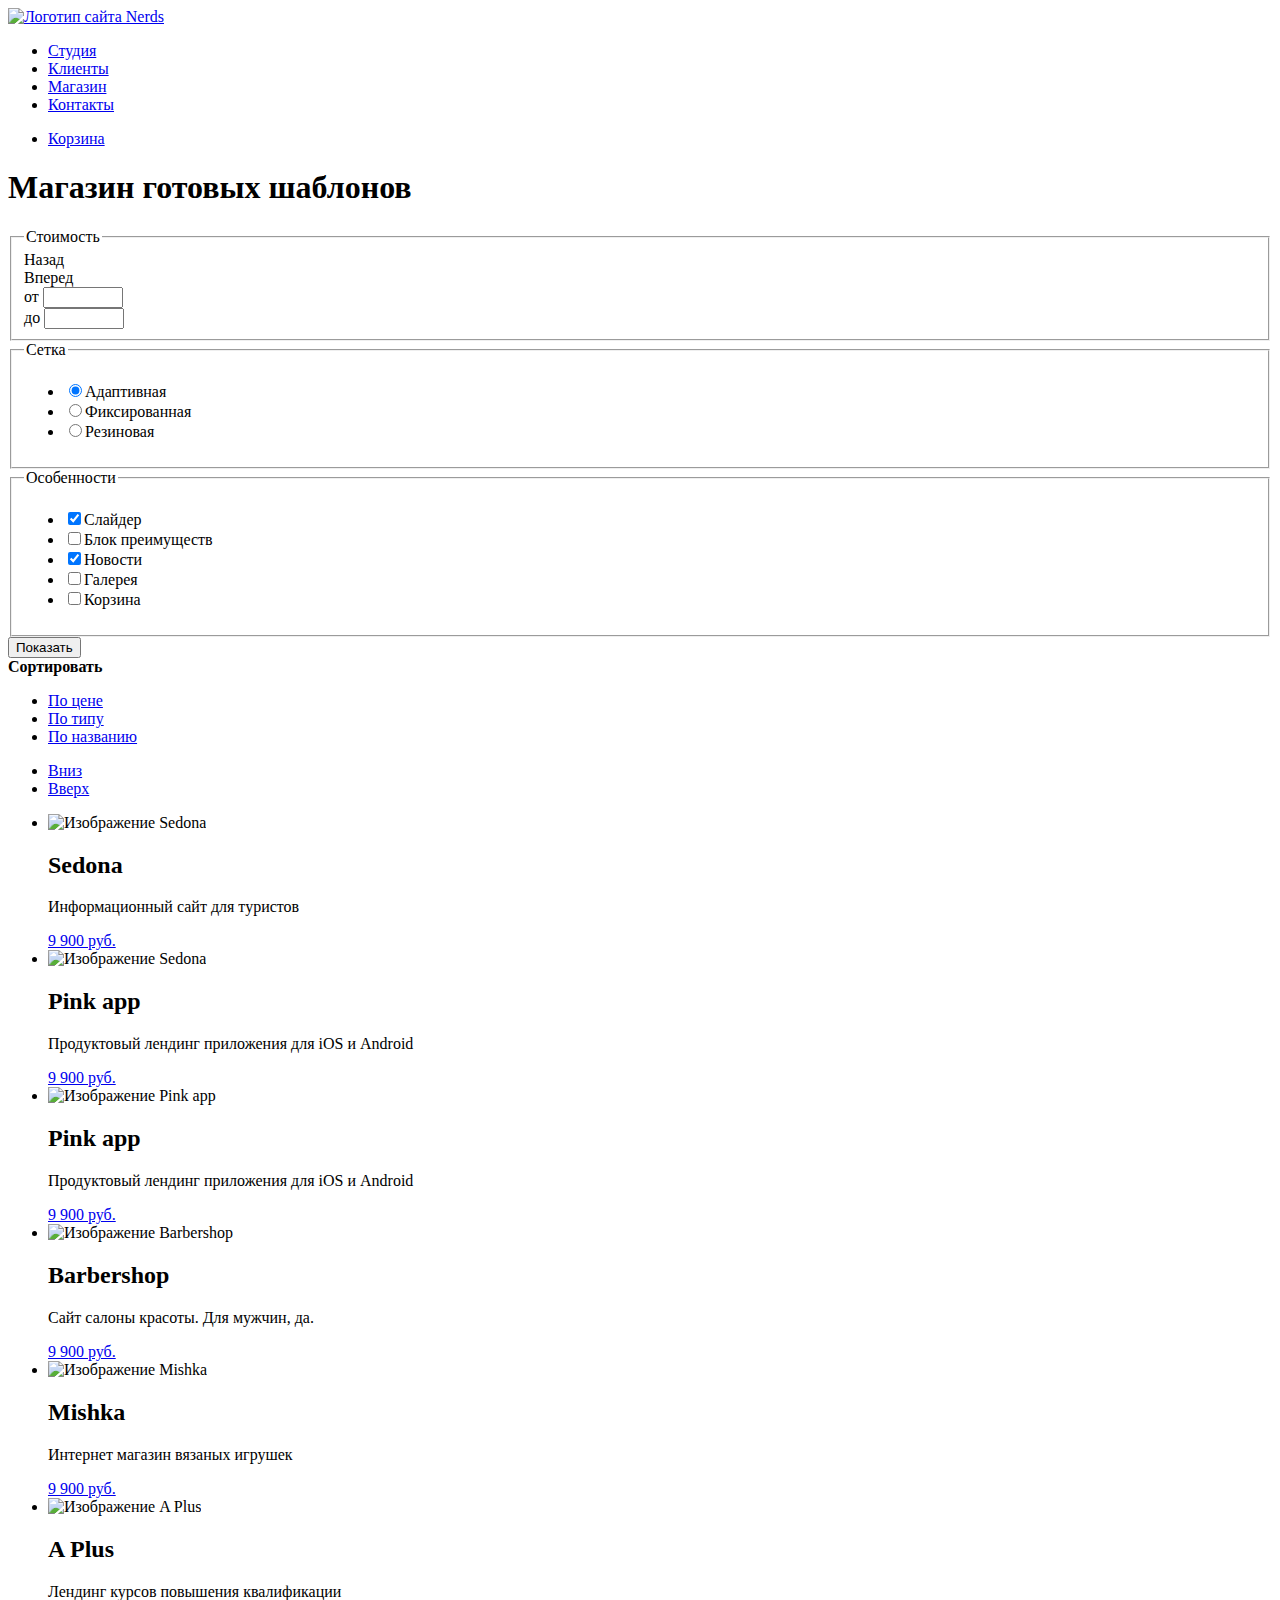
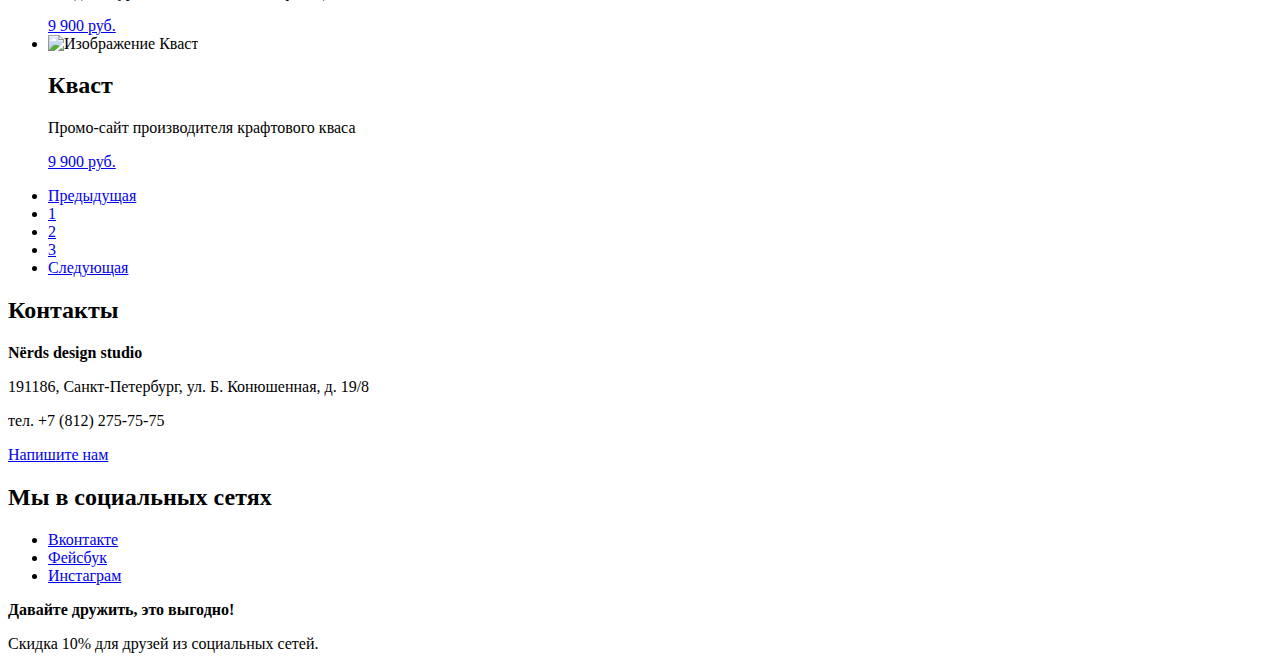
==== catalog.html @ 324e1f08 "Исправляет разметку" ====
<!DOCTYPE HTML>
<html lang="ru">
<head>
	<meta charset="UTF-8">
	<title>Каталог - Nerds</title>
</head>
<body>
	<header>
		<nav class="main-navigation">
			<a class="logo-link" href="#"><img src="img/main-logo.svg" width="160" height="65" alt="Логотип сайта Nerds"></a>
			<ul class="site-navigation-list">
				<li class="site-navigation-item"><a href="#">Студия</a></li>
				<li class="site-navigation-item"><a href="#">Клиенты</a></li>
				<li class="site-navigation-item current"><a href="#">Магазин</a></li>
				<li class="site-navigation-item"><a href="#">Контакты</a></li>
			</ul>
			<ul class="user-navigation-list">
				<li class="user-navigation-item"><a href="#">Корзина</a></li>
			</ul>
		</nav>
	</header>
	<main>
		<h1 class="visually-hidden">Магазин готовых шаблонов</h1>
		<aside class="filters">
			<form class="filters-form" action="https://echo.htmlacademy.ru" method="get">
				<fieldset class="filters-price">
					<legend>Стоимость</legend>
					<div class="filters-price-control">
						<div class="filters-price-button">
							<span class="visually-hidden">Назад</span>
						</div>
						<div class="filters-price-range"></div>
						<div class="filters-price-button">
							<span class="visually-hidden">Вперед</span>
						</div>
					</div>
					<div class="filters-price-container">
						<div class="filters-price-value">
							от <input type="number" name="filter-price-min" min="0" max="15000" step="500" id="filters-price-min">
						</div>
						<div class="filters-price-value">
							до <input type="number" name="filter-price-max" min="0" max="15000" step="500" id="filters-price-max">
						</div>
					</div>
				</fieldset>
				<fieldset class="filters-grid">
					<legend>Сетка</legend>
					<ul class="filter-grid-list">
						<li class="filters-grid-item">
							<label class="filters-grid-label"><input type="radio" name="filters-grid" value="grid-adaptive" checked>Адаптивная</label>
						</li>
						<li class="filters-grid-item">
							<label class="filters-grid-label"><input type="radio" name="filters-grid" value="grid-fixed">Фиксированная</label>
						</li>
						<li class="filters-grid-item">
							<label class="filters-grid-label"><input type="radio" name="filters-grid" value="grid-responsive">Резиновая</label>
						</li>
					</ul>
				</fieldset>
				<fieldset class="filters-features">
					<legend>Особенности</legend>
					<ul class="filters-features-list">
						<li class="filters-features-item">
							<label class="filters-features-label"><input type="checkbox" name="filters-features" value="features-slider" checked>Слайдер</label>
						</li>
						<li class="filters-features-item">
							<label class="filters-features-label"><input type="checkbox" name="filters-features" value="features-features">Блок преимуществ</label>
						</li>
						<li class="filters-features-item">
							<label class="filters-features-label"><input type="checkbox" name="filters-features" value="features-news" checked>Новости</label>
						</li>
						<li class="filters-features-item">
							<label class="filters-features-label"><input type="checkbox" name="filters-features" value="features-gallery">Галерея</label>
						</li>
						<li class="filters-features-item">
							<label class="filters-features-label"><input type="checkbox" name="filters-features" value="features-cart">Корзина</label>
						</li>
					</ul>
				</fieldset>
			</form>
			<button class="button filters-button" type="submit">Показать</button>
		</aside>
		<aside class="sort">
			<b class="sort-title">Сортировать</b>
			<ul class="sort-type-list">
				<li class="sort-type-item">
					<a href="#">По цене</a>
				</li>
				<li class="sort-type-item">
					<a href="#">По типу</a>
				</li>
				<li class="sort-type-item">
					<a href="#">По названию</a>
				</li>
			</ul>
			<ul class="sort-direction-list">
				<li class="sort-direction-item current">
					<a href="#"><span class="visually-hidden">Вниз</span></a>
				</li>
				<li class="sort-direction-item">
					<a href="#"><span class="visually-hidden">Вверх</span></a>
				</li>
			</ul>
		</aside>
		<ul class="catalog-list">
			<li class="catalog-item">
				<article class="catalog-item-inner">
					<img class="catalog-item-image" src="img/img-sedona.jpg" width="360" height="576" alt="Изображение Sedona">
					<h2 class="catalog-item-title">Sedona</h2>
					<p class="catalog-item-description">Информационный сайт для туристов</p>
					<a class="button" href="#">9 900 руб.</a>
				</article>
			</li>
			<li class="catalog-item">
				<article class="catalog-item-inner">
					<img class="catalog-item-image" src="img/img-pink.jpg" width="360" height="576" alt="Изображение Sedona">
					<h2 class="catalog-item-title">Pink app</h2>
					<p class="catalog-item-description">Продуктовый лендинг приложения для iOS и Android</p>
					<a class="button" href="#">9 900 руб.</a>
				</article>
			</li>
			<li class="catalog-item">
				<article class="catalog-item-inner">
					<img class="catalog-item-image" src="img/img-pink.jpg" width="360" height="576" alt="Изображение Pink app">
					<h2 class="catalog-item-title">Pink app</h2>
					<p class="catalog-item-description">Продуктовый лендинг приложения для iOS и Android</p>
					<a class="button" href="#">9 900 руб.</a>
				</article>
			</li>
			<li class="catalog-item">
				<article class="catalog-item-inner">
					<img class="catalog-item-image" src="img/img-barbershop.jpg" width="360" height="576" alt="Изображение Barbershop">
					<h2 class="catalog-item-title">Barbershop</h2>
					<p class="catalog-item-description">Сайт салоны красоты. Для мужчин, да.</p>
					<a class="button" href="#">9 900 руб.</a>
				</article>
			</li>
			<li class="catalog-item">
				<article class="catalog-item-inner">
					<img class="catalog-item-image" src="img/img-mishka.jpg" width="360" height="576" alt="Изображение Mishka">
					<h2 class="catalog-item-title">Mishka</h2>
					<p class="catalog-item-description">Интернет магазин вязаных игрушек</p>
					<a class="button" href="#">9 900 руб.</a>
				</article>
			</li>
			<li class="catalog-item">
				<article class="catalog-item-inner">
					<img class="catalog-item-image" src="img/img-aplus.jpg" width="360" height="576" alt="Изображение A Plus">
					<h2 class="catalog-item-title">A Plus</h2>
					<p class="catalog-item-description">Лендинг курсов повышения квалификации</p>
					<a class="button" href="#">9 900 руб.</a>
				</article>
			</li>
			<li class="catalog-item">
				<article class="catalog-item-inner">
					<img class="catalog-item-image" src="img/img-kvast.jpg" width="360" height="576" alt="Изображение Кваст">
					<h2 class="catalog-item-title">Кваст</h2>
					<p class="catalog-item-description">Промо-сайт производителя крафтового кваса</p>
					<a class="button" href="#">9 900 руб.</a>
				</article>
			</li>
		</ul>
		<nav class="pagination">
			<ul class="pagination-list">
				<li class="pagination-item back">
					<a href="#">Предыдущая</a>
				</li>
				<li class="pagination-item">
					<a href="#">1</a>
				</li>
				<li class="pagination-item">
					<a href="#">2</a>
				</li>
				<li class="pagination-item">
					<a href="#">3</a>
				</li>
				<li class="pagination-item ahead">
					<a href="#">Следующая</a>
				</li>
			</ul>
		</nav>
	</main>
	<footer>
		<section class="contacts">
			<h2 class="visually-hidden">Контакты</h2>
			<div class="contacts-inner">
				<b class="contacts-slogan">Nёrds design studio</b>
				<p class="contacts-description">191186, Санкт-Петербург, ул. Б. Конюшенная, д. 19/8</p>
				<p class="contacts-description">тел. +7 (812) 275-75-75</p>
				<a class="button contacts-button" href="#">Напишите нам</a>
			</div>
		</section>
		<section class="socials">
			<h2 class="visually-hidden">Мы в социальных сетях</h2>
			<ul class="socials-list">
				<li class="socials-item">
					<a class="socials-item-link" href="#"><span class="visually-hidden">Вконтакте</span></a>
				</li>
				<li class="socials-item">
					<a class="socials-item-link" href="#"><span class="visually-hidden">Фейсбук</span></a>
				</li>
				<li class="socials-item">
					<a class="socials-item-link" href="#"><span class="visually-hidden">Инстаграм</span></a>
				</li>
			</ul>
			<div class="socials-container">
				<b class="socials-slogan">Давайте дружить, это выгодно!</b>
				<p class="socials-description">Скидка 10% для друзей из социальных сетей.</p>
			</div>	
		</section>
	</footer>
</body>
</html>
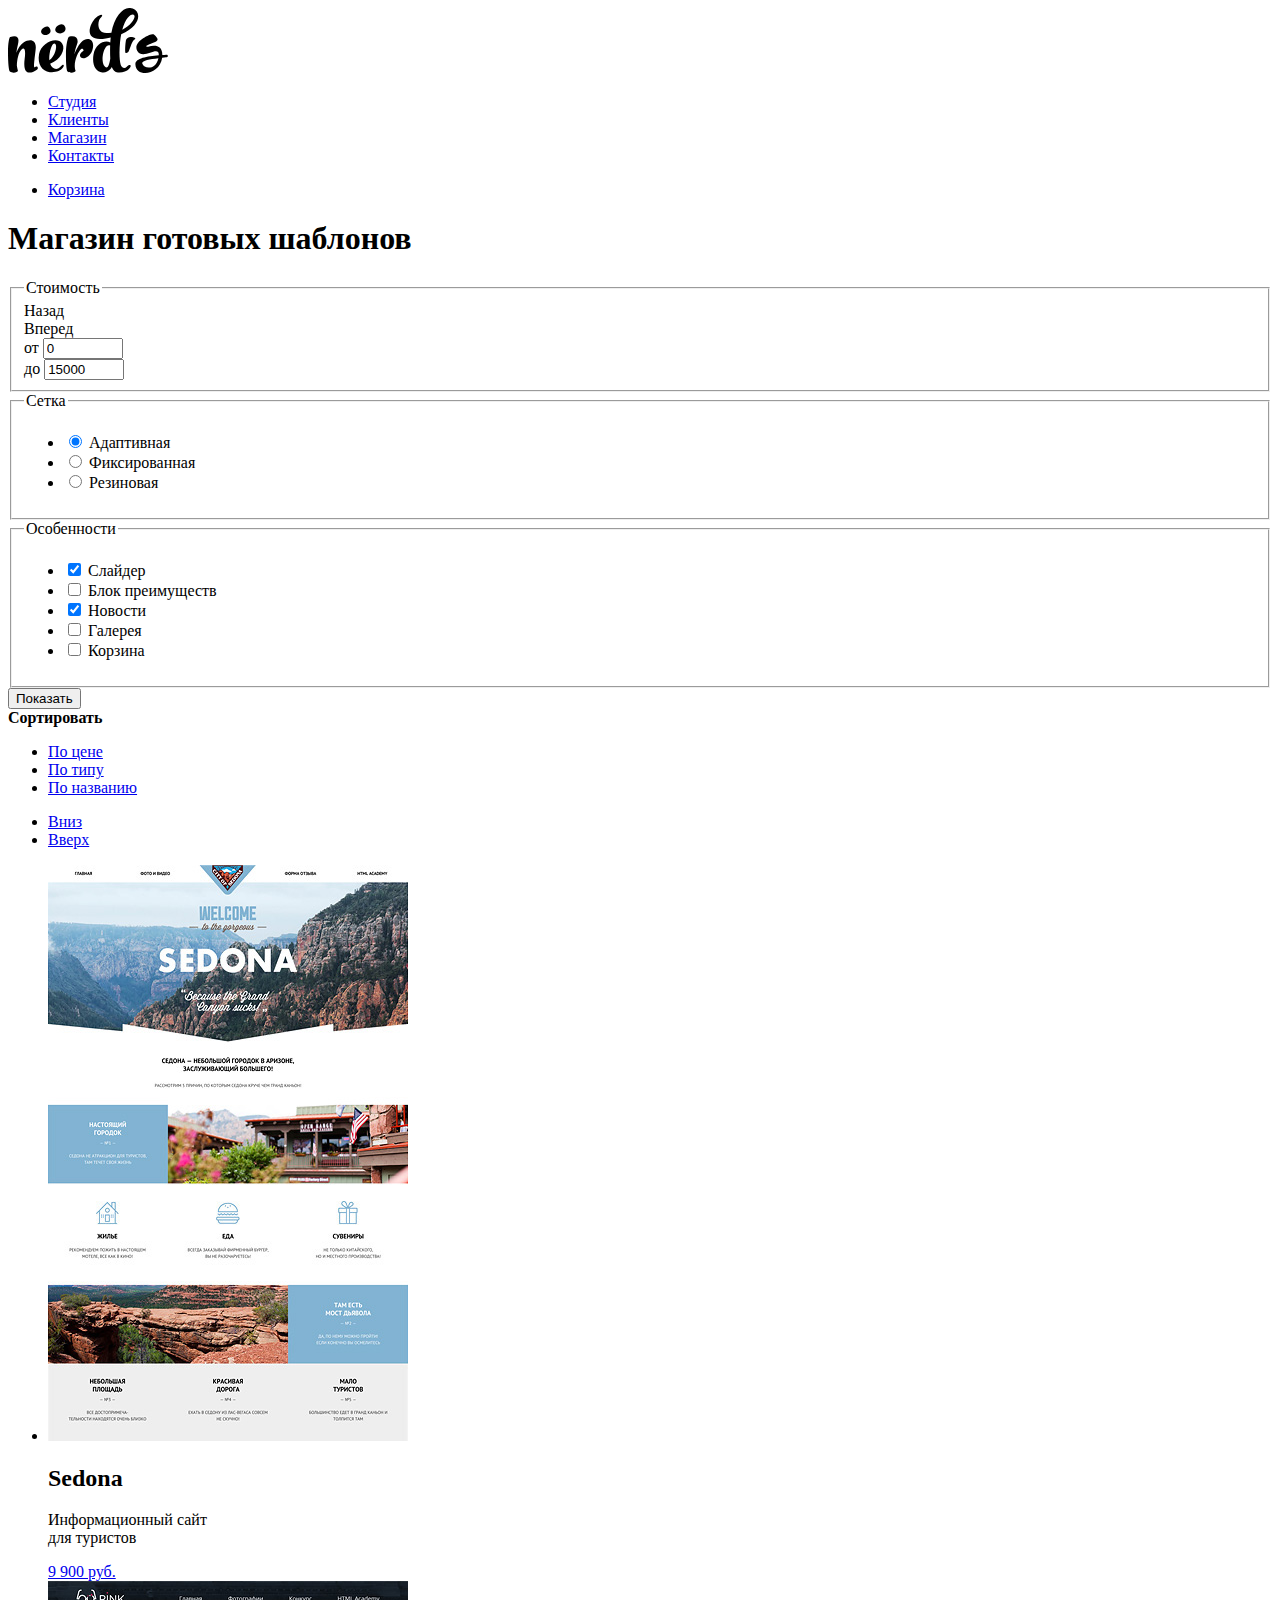
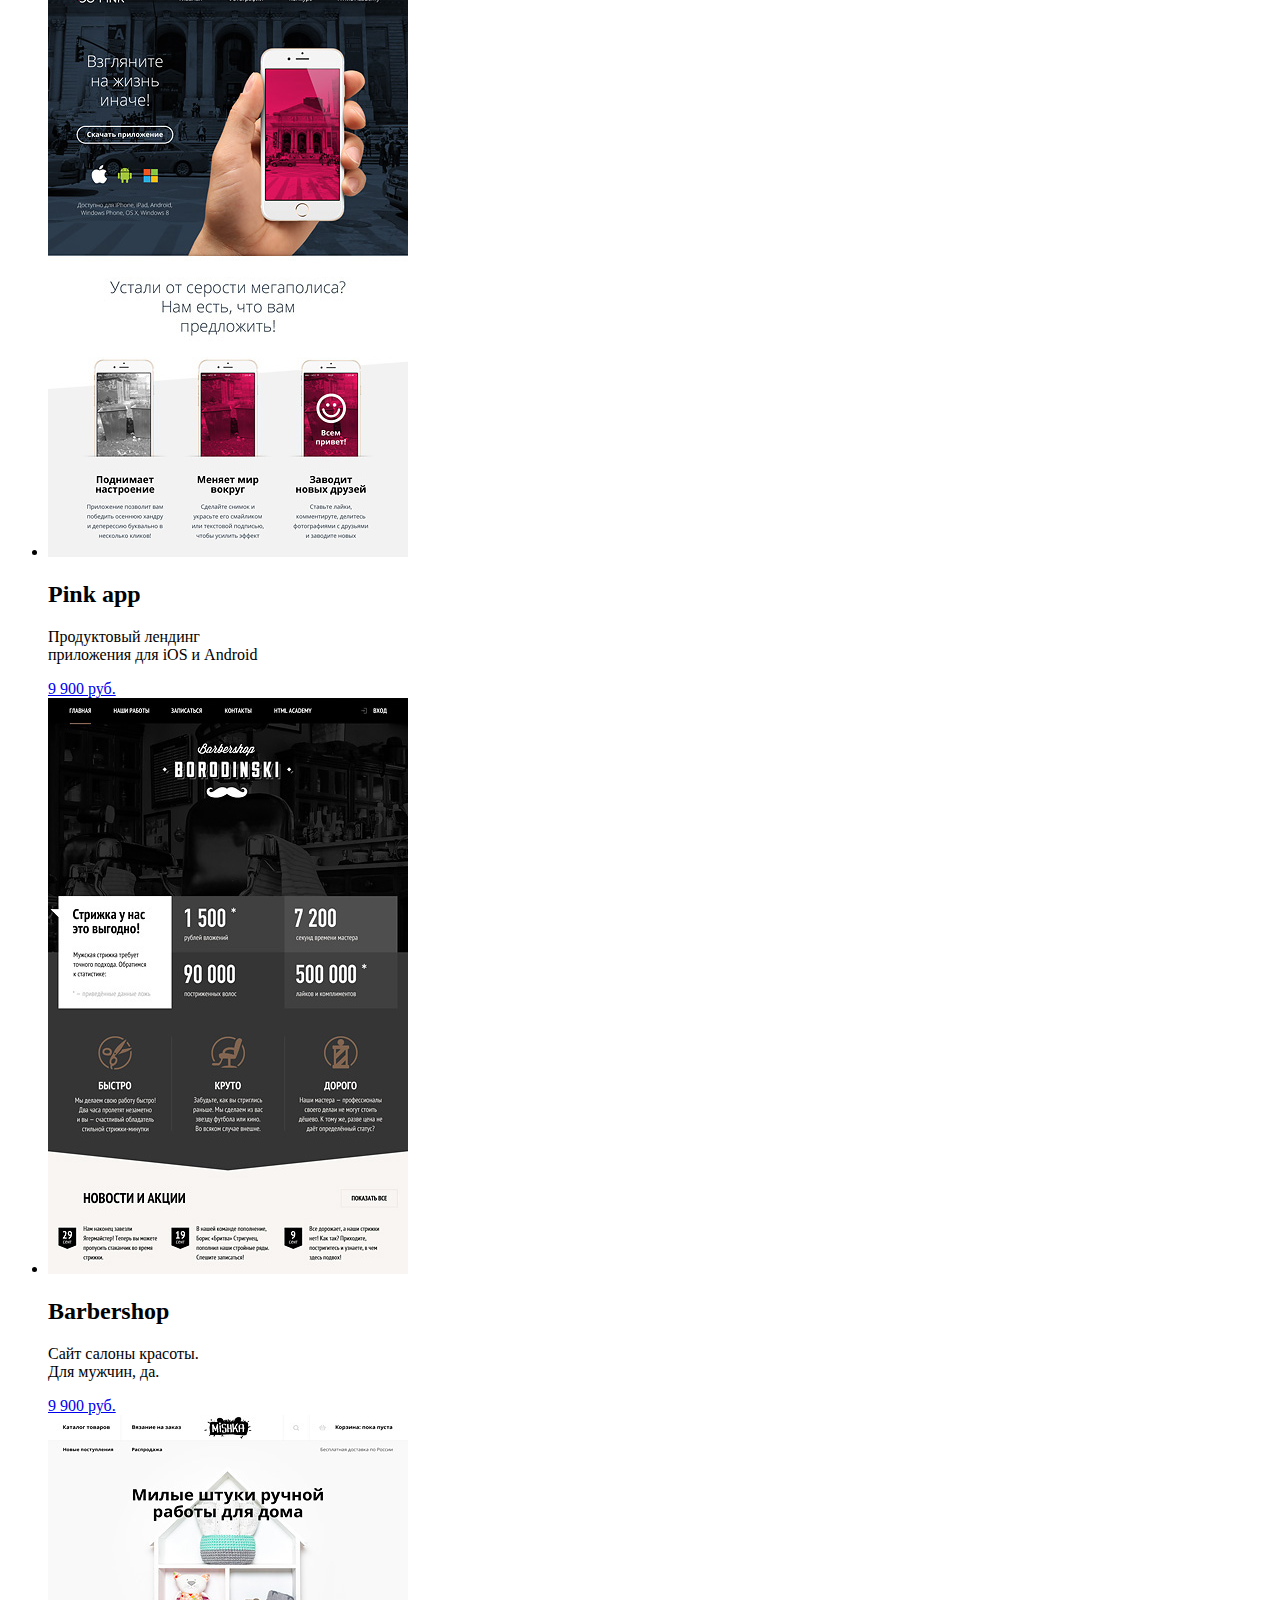
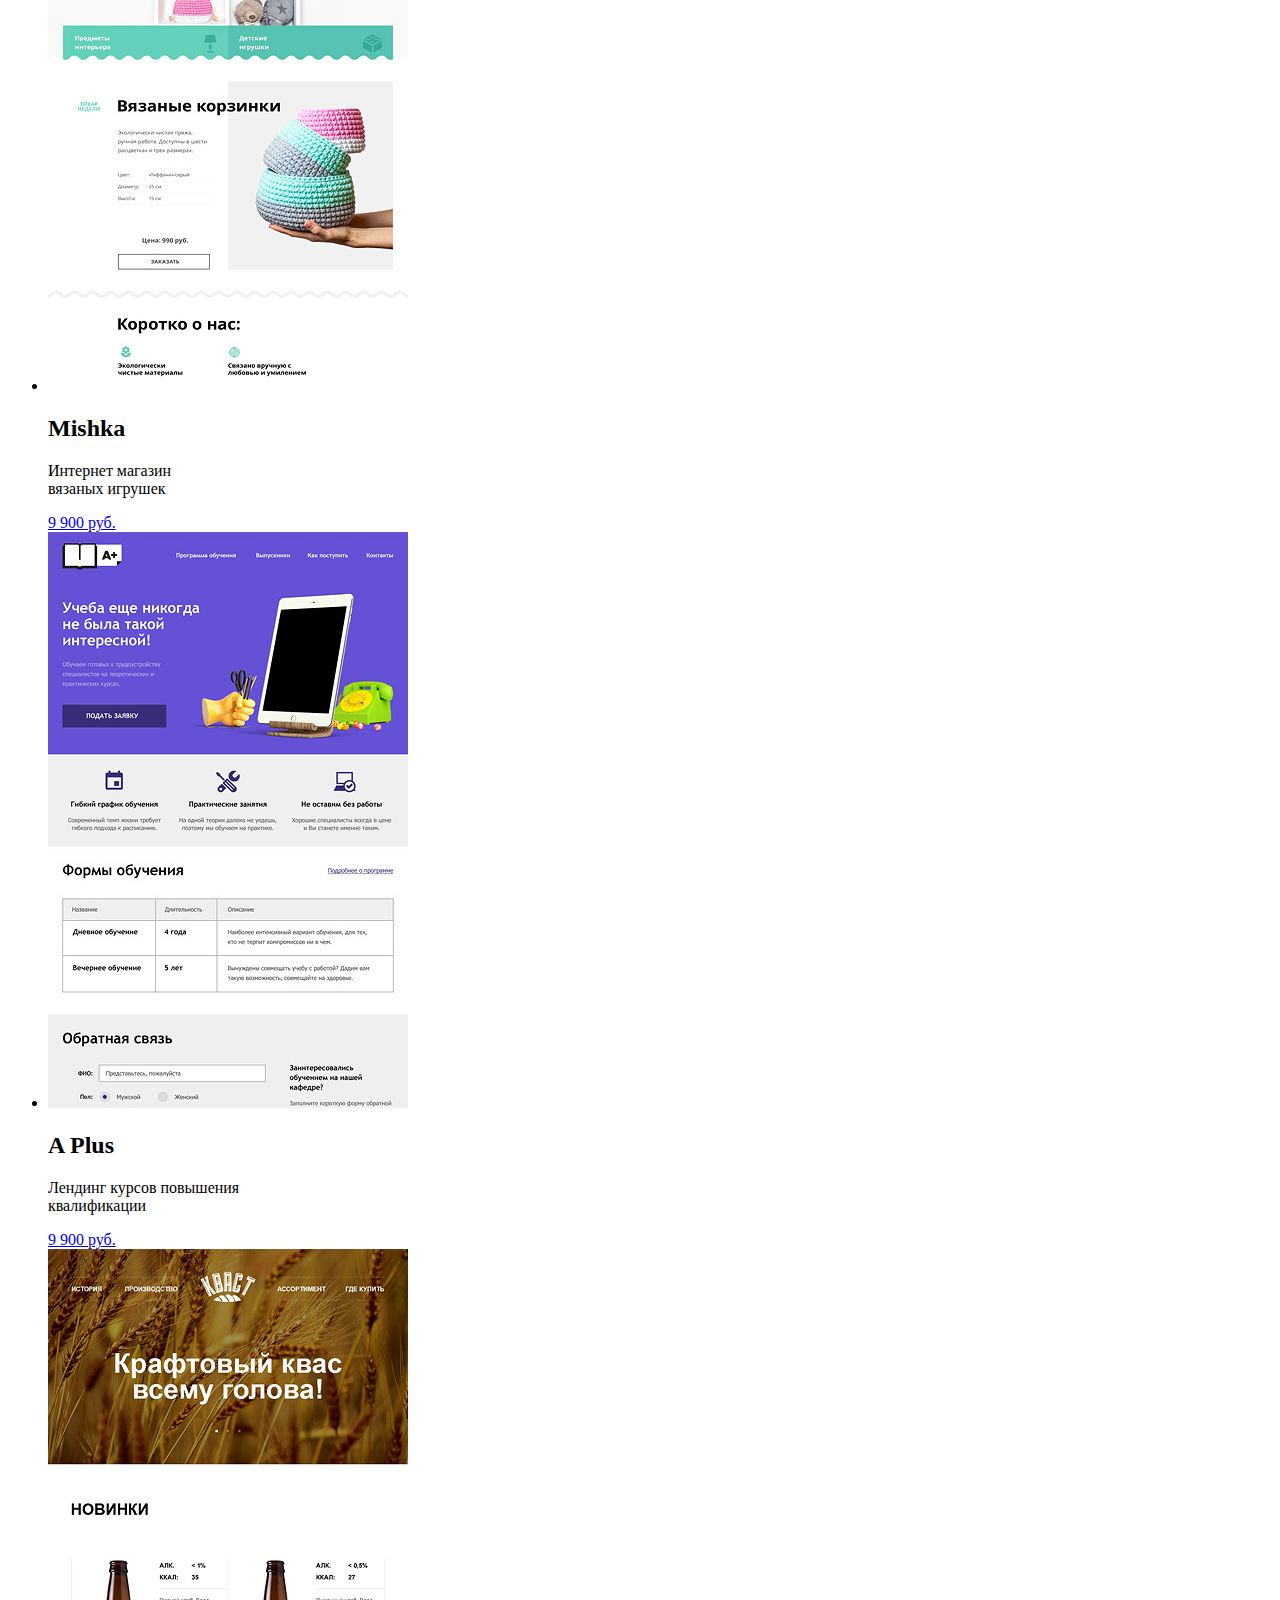
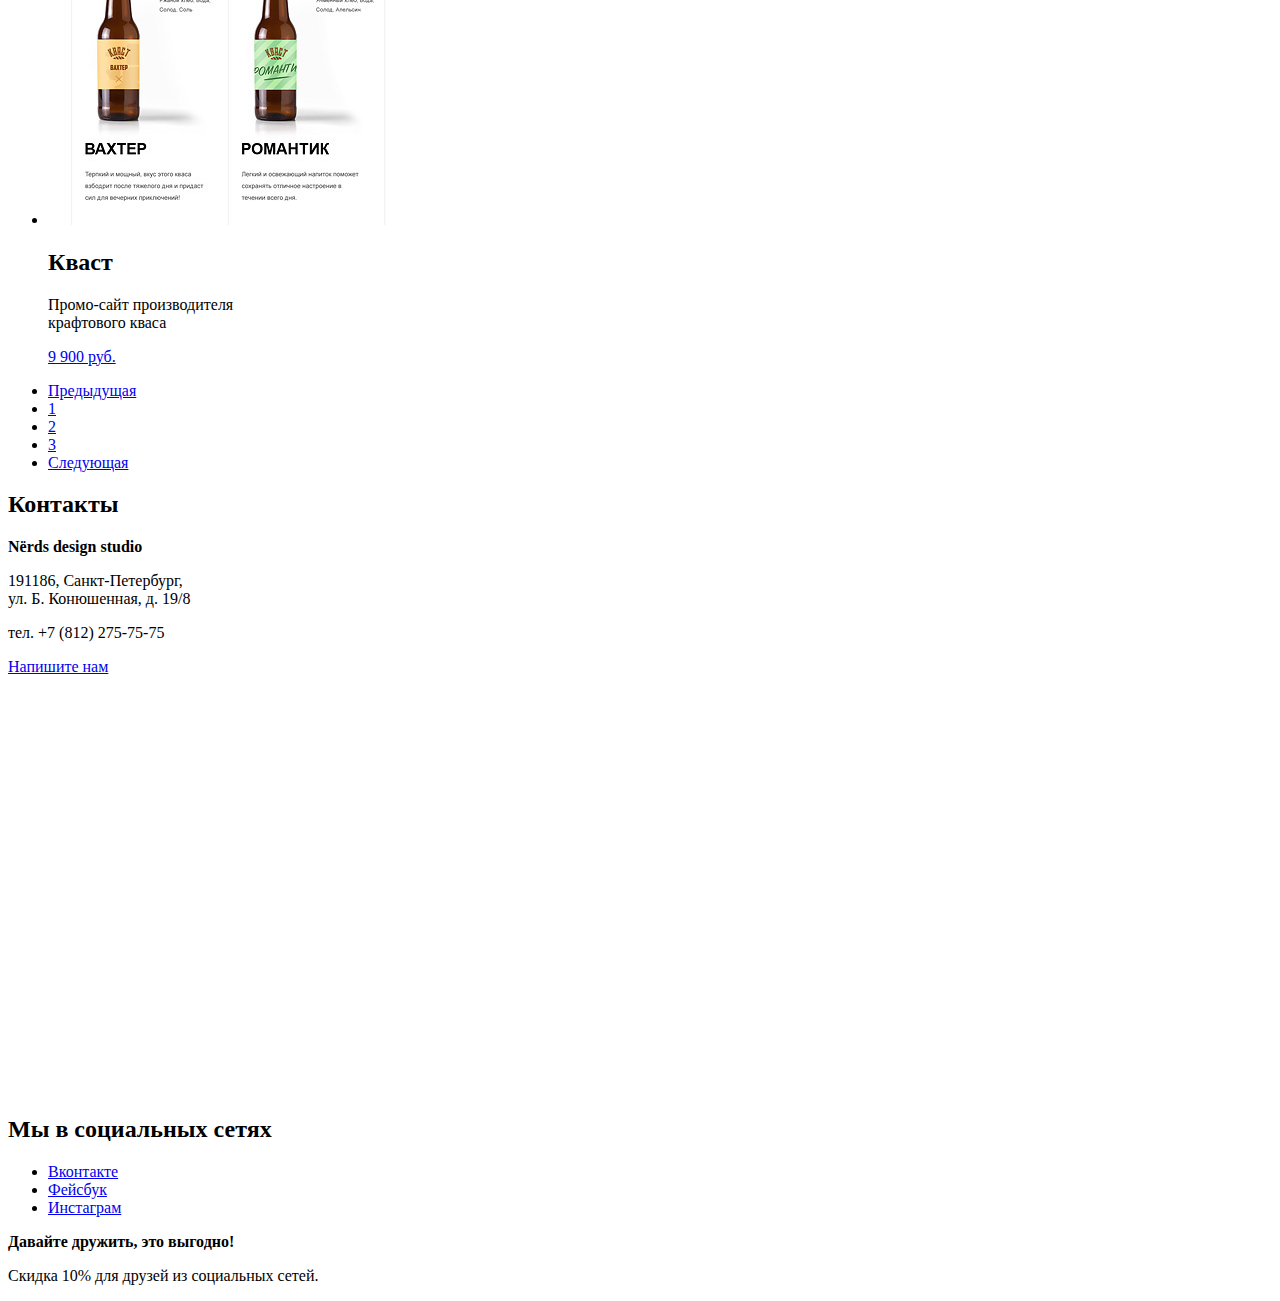
==== commit 6dd7969e: "Дорабатывает каталог" ====
--- a/catalog.html
+++ b/catalog.html
@@ -3,15 +3,16 @@
 <head>
 	<meta charset="UTF-8">
 	<title>Каталог - Nerds</title>
+	<link rel="stylesheet" href="css/style.css">
 </head>
 <body>
-	<header>
-		<nav class="main-navigation">
+	<header class="main-header">
+		<nav class="main-navigation central">
 			<a class="logo-link" href="#"><img src="img/main-logo.svg" width="160" height="65" alt="Логотип сайта Nerds"></a>
 			<ul class="site-navigation-list">
-				<li class="site-navigation-item"><a href="#">Студия</a></li>
+				<li class="site-navigation-item current"><a href="#">Студия</a></li>
 				<li class="site-navigation-item"><a href="#">Клиенты</a></li>
-				<li class="site-navigation-item current"><a href="#">Магазин</a></li>
+				<li class="site-navigation-item"><a href="#">Магазин</a></li>
 				<li class="site-navigation-item"><a href="#">Контакты</a></li>
 			</ul>
 			<ul class="user-navigation-list">
@@ -20,187 +21,210 @@
 		</nav>
 	</header>
 	<main>
-		<h1 class="visually-hidden">Магазин готовых шаблонов</h1>
-		<aside class="filters">
-			<form class="filters-form" action="https://echo.htmlacademy.ru" method="get">
-				<fieldset class="filters-price">
-					<legend>Стоимость</legend>
-					<div class="filters-price-control">
-						<div class="filters-price-button">
-							<span class="visually-hidden">Назад</span>
-						</div>
-						<div class="filters-price-range"></div>
-						<div class="filters-price-button">
-							<span class="visually-hidden">Вперед</span>
-						</div>
-					</div>
-					<div class="filters-price-container">
-						<div class="filters-price-value">
-							от <input type="number" name="filter-price-min" min="0" max="15000" step="500" id="filters-price-min">
-						</div>
-						<div class="filters-price-value">
-							до <input type="number" name="filter-price-max" min="0" max="15000" step="500" id="filters-price-max">
-						</div>
-					</div>
-				</fieldset>
-				<fieldset class="filters-grid">
-					<legend>Сетка</legend>
-					<ul class="filter-grid-list">
-						<li class="filters-grid-item">
-							<label class="filters-grid-label"><input type="radio" name="filters-grid" value="grid-adaptive" checked>Адаптивная</label>
-						</li>
-						<li class="filters-grid-item">
-							<label class="filters-grid-label"><input type="radio" name="filters-grid" value="grid-fixed">Фиксированная</label>
-						</li>
-						<li class="filters-grid-item">
-							<label class="filters-grid-label"><input type="radio" name="filters-grid" value="grid-responsive">Резиновая</label>
+		<div class="catalog-title-wrapper">
+			<h1 class="catalog-title">Магазин готовых шаблонов</h1>
+		</div>
+		<div class="catalog-container central">
+			<div class="catalog-container-left">
+				<aside class="filters">
+					<form class="filters-form" action="https://echo.htmlacademy.ru" method="get">
+						<fieldset class="filters-price">
+							<legend>Стоимость</legend>
+							<div class="filters-price-control">
+								<div class="filters-price-button min">
+									<span class="visually-hidden">Назад</span>
+								</div>
+								<div class="filters-price-range"></div>
+								<div class="filters-price-button max">
+									<span class="visually-hidden">Вперед</span>
+								</div>
+							</div>
+							<div class="filters-price-container">
+								<div class="filters-price-value">
+									от <input type="number" name="filter-price-min" value="0" min="0" max="15000" step="500" id="filters-price-min">
+								</div>
+								<div class="filters-price-value">
+									до <input type="number" name="filter-price-max" value="15000" min="0" max="15000" step="500" id="filters-price-max">
+								</div>
+							</div>
+						</fieldset>
+						<fieldset class="filters-grid">
+							<legend>Сетка</legend>
+							<ul class="filters-grid-list">
+								<li class="filters-grid-item">
+									<input type="radio" name="filters-grid" value="grid-adaptive" id="grid-adaptive" checked>
+									<label for="grid-adaptive">Адаптивная</label>
+								</li>
+								<li class="filters-grid-item">
+									<input type="radio" name="filters-grid" value="grid-fixed" id="grid-fixed">
+									<label for="grid-fixed">Фиксированная</label>
+								</li>
+								<li class="filters-grid-item">
+									<input type="radio" name="filters-grid" value="grid-responsive" id="grid-responsive">
+									<label for="grid-responsive">Резиновая</label>
+								</li>
+							</ul>
+						</fieldset>
+						<fieldset class="filters-features">
+							<legend>Особенности</legend>
+							<ul class="filters-features-list">
+								<li class="filters-features-item">
+									<input type="checkbox" name="filters-features" value="features-slider" id="features-slider" checked>
+									<label class="filters-features-label" for="features-slider">Слайдер</label>
+								</li>
+								<li class="filters-features-item">
+									<input type="checkbox" name="filters-features" value="features-features" id="features-features">
+									<label class="filters-features-label" for="features-features">Блок преимуществ</label>
+								</li>
+								<li class="filters-features-item">
+									<input type="checkbox" name="filters-features" value="features-news" value="features-news" checked>
+									<label class="filters-features-label" for="features-news">Новости</label>
+								</li>
+								<li class="filters-features-item">
+									<input type="checkbox" name="filters-features" value="features-gallery" id="features-gallery">
+									<label class="filters-features-label" for="features-gallery">Галерея</label>
+								</li>
+								<li class="filters-features-item">
+									<input type="checkbox" name="filters-features" value="features-cart" id="features-cart">
+									<label class="filters-features-label" for="features-cart">Корзина</label>
+								</li>
+							</ul>
+						</fieldset>
+					</form>
+					<button class="button filters-button" type="submit">Показать</button>
+				</aside>
+			</div>
+			<div class="catalog-container-right">
+				<aside class="sort">
+					<b class="sort-title">Сортировать</b>
+					<ul class="sort-type-list">
+						<li class="sort-type-item current">
+							<a href="#">По цене</a>
+						</li>
+						<li class="sort-type-item">
+							<a href="#">По типу</a>
+						</li>
+						<li class="sort-type-item">
+							<a href="#">По названию</a>
 						</li>
 					</ul>
-				</fieldset>
-				<fieldset class="filters-features">
-					<legend>Особенности</legend>
-					<ul class="filters-features-list">
-						<li class="filters-features-item">
-							<label class="filters-features-label"><input type="checkbox" name="filters-features" value="features-slider" checked>Слайдер</label>
-						</li>
-						<li class="filters-features-item">
-							<label class="filters-features-label"><input type="checkbox" name="filters-features" value="features-features">Блок преимуществ</label>
-						</li>
-						<li class="filters-features-item">
-							<label class="filters-features-label"><input type="checkbox" name="filters-features" value="features-news" checked>Новости</label>
-						</li>
-						<li class="filters-features-item">
-							<label class="filters-features-label"><input type="checkbox" name="filters-features" value="features-gallery">Галерея</label>
-						</li>
-						<li class="filters-features-item">
-							<label class="filters-features-label"><input type="checkbox" name="filters-features" value="features-cart">Корзина</label>
+					<ul class="sort-direction-list">
+						<li class="sort-direction-item down current">
+							<a href="#"><span class="visually-hidden">Вниз</span></a>
+						</li>
+						<li class="sort-direction-item up">
+							<a href="#"><span class="visually-hidden">Вверх</span></a>
 						</li>
 					</ul>
-				</fieldset>
-			</form>
-			<button class="button filters-button" type="submit">Показать</button>
-		</aside>
-		<aside class="sort">
-			<b class="sort-title">Сортировать</b>
-			<ul class="sort-type-list">
-				<li class="sort-type-item">
-					<a href="#">По цене</a>
-				</li>
-				<li class="sort-type-item">
-					<a href="#">По типу</a>
-				</li>
-				<li class="sort-type-item">
-					<a href="#">По названию</a>
-				</li>
-			</ul>
-			<ul class="sort-direction-list">
-				<li class="sort-direction-item current">
-					<a href="#"><span class="visually-hidden">Вниз</span></a>
-				</li>
-				<li class="sort-direction-item">
-					<a href="#"><span class="visually-hidden">Вверх</span></a>
-				</li>
-			</ul>
-		</aside>
-		<ul class="catalog-list">
-			<li class="catalog-item">
-				<article class="catalog-item-inner">
-					<img class="catalog-item-image" src="img/img-sedona.jpg" width="360" height="576" alt="Изображение Sedona">
-					<h2 class="catalog-item-title">Sedona</h2>
-					<p class="catalog-item-description">Информационный сайт для туристов</p>
-					<a class="button" href="#">9 900 руб.</a>
-				</article>
-			</li>
-			<li class="catalog-item">
-				<article class="catalog-item-inner">
-					<img class="catalog-item-image" src="img/img-pink.jpg" width="360" height="576" alt="Изображение Sedona">
-					<h2 class="catalog-item-title">Pink app</h2>
-					<p class="catalog-item-description">Продуктовый лендинг приложения для iOS и Android</p>
-					<a class="button" href="#">9 900 руб.</a>
-				</article>
-			</li>
-			<li class="catalog-item">
-				<article class="catalog-item-inner">
-					<img class="catalog-item-image" src="img/img-pink.jpg" width="360" height="576" alt="Изображение Pink app">
-					<h2 class="catalog-item-title">Pink app</h2>
-					<p class="catalog-item-description">Продуктовый лендинг приложения для iOS и Android</p>
-					<a class="button" href="#">9 900 руб.</a>
-				</article>
-			</li>
-			<li class="catalog-item">
-				<article class="catalog-item-inner">
-					<img class="catalog-item-image" src="img/img-barbershop.jpg" width="360" height="576" alt="Изображение Barbershop">
-					<h2 class="catalog-item-title">Barbershop</h2>
-					<p class="catalog-item-description">Сайт салоны красоты. Для мужчин, да.</p>
-					<a class="button" href="#">9 900 руб.</a>
-				</article>
-			</li>
-			<li class="catalog-item">
-				<article class="catalog-item-inner">
-					<img class="catalog-item-image" src="img/img-mishka.jpg" width="360" height="576" alt="Изображение Mishka">
-					<h2 class="catalog-item-title">Mishka</h2>
-					<p class="catalog-item-description">Интернет магазин вязаных игрушек</p>
-					<a class="button" href="#">9 900 руб.</a>
-				</article>
-			</li>
-			<li class="catalog-item">
-				<article class="catalog-item-inner">
-					<img class="catalog-item-image" src="img/img-aplus.jpg" width="360" height="576" alt="Изображение A Plus">
-					<h2 class="catalog-item-title">A Plus</h2>
-					<p class="catalog-item-description">Лендинг курсов повышения квалификации</p>
-					<a class="button" href="#">9 900 руб.</a>
-				</article>
-			</li>
-			<li class="catalog-item">
-				<article class="catalog-item-inner">
-					<img class="catalog-item-image" src="img/img-kvast.jpg" width="360" height="576" alt="Изображение Кваст">
-					<h2 class="catalog-item-title">Кваст</h2>
-					<p class="catalog-item-description">Промо-сайт производителя крафтового кваса</p>
-					<a class="button" href="#">9 900 руб.</a>
-				</article>
-			</li>
-		</ul>
-		<nav class="pagination">
-			<ul class="pagination-list">
-				<li class="pagination-item back">
-					<a href="#">Предыдущая</a>
-				</li>
-				<li class="pagination-item">
-					<a href="#">1</a>
-				</li>
-				<li class="pagination-item">
-					<a href="#">2</a>
-				</li>
-				<li class="pagination-item">
-					<a href="#">3</a>
-				</li>
-				<li class="pagination-item ahead">
-					<a href="#">Следующая</a>
-				</li>
-			</ul>
-		</nav>
+				</aside>
+				<ul class="catalog-list">
+					<li class="catalog-item">
+						<article class="catalog-item-inner">
+							<img class="catalog-item-image" src="img/img-sedona.jpg" width="360" height="576" alt="Изображение Sedona">
+							<div class="catalog-item-info">
+								<h2 class="catalog-item-title">Sedona</h2>
+								<p class="catalog-item-description">Информационный сайт<br> для туристов</p>
+								<a class="button catalog-item-button" href="#">9 900 руб.</a>
+							</div>
+						</article>
+					</li>
+					<li class="catalog-item">
+						<article class="catalog-item-inner">
+							<img class="catalog-item-image" src="img/img-pink.jpg" width="360" height="576" alt="Изображение Sedona">
+							<div class="catalog-item-info">
+								<h2 class="catalog-item-title">Pink app</h2>
+								<p class="catalog-item-description">Продуктовый лендинг<br> приложения для iOS и Android</p>
+								<a class="button catalog-item-button" href="#">9 900 руб.</a>
+							</div>
+						</article>
+					</li>
+					<li class="catalog-item">
+						<article class="catalog-item-inner">
+							<img class="catalog-item-image" src="img/img-barbershop.jpg" width="360" height="576" alt="Изображение Barbershop">
+							<div class="catalog-item-info">
+								<h2 class="catalog-item-title">Barbershop</h2>
+								<p class="catalog-item-description">Сайт салоны красоты.<br> Для мужчин, да.</p>
+								<a class="button catalog-item-button" href="#">9 900 руб.</a>
+							</div>
+						</article>
+					</li>
+					<li class="catalog-item">
+						<article class="catalog-item-inner">
+							<img class="catalog-item-image" src="img/img-mishka.jpg" width="360" height="576" alt="Изображение Mishka">
+							<div class="catalog-item-info">
+								<h2 class="catalog-item-title">Mishka</h2>
+								<p class="catalog-item-description">Интернет магазин<br> вязаных игрушек</p>
+								<a class="button catalog-item-button" href="#">9 900 руб.</a>
+							</div>
+						</article>
+					</li>
+					<li class="catalog-item">
+						<article class="catalog-item-inner">
+							<img class="catalog-item-image" src="img/img-aplus.jpg" width="360" height="576" alt="Изображение A Plus">
+							<div class="catalog-item-info">
+								<h2 class="catalog-item-title">A Plus</h2>
+								<p class="catalog-item-description">Лендинг курсов повышения<br> квалификации</p>
+								<a class="button catalog-item-button" href="#">9 900 руб.</a>
+							</div>
+						</article>
+					</li>
+					<li class="catalog-item">
+						<article class="catalog-item-inner">
+							<img class="catalog-item-image" src="img/img-kvast.jpg" width="360" height="576" alt="Изображение Кваст">
+							<div class="catalog-item-info">
+								<h2 class="catalog-item-title">Кваст</h2>
+								<p class="catalog-item-description">Промо-сайт производителя<br> крафтового кваса</p>
+								<a class="button catalog-item-button" href="#">9 900 руб.</a>
+							</div>
+						</article>
+					</li>
+				</ul>
+				<nav class="pagination">
+					<ul class="pagination-list">
+						<li class="pagination-item back">
+							<a href="#">Предыдущая</a>
+						</li>
+						<li class="pagination-item current">
+							<a href="#">1</a>
+						</li>
+						<li class="pagination-item">
+							<a href="#">2</a>
+						</li>
+						<li class="pagination-item">
+							<a href="#">3</a>
+						</li>
+						<li class="pagination-item ahead">
+							<a href="#">Следующая</a>
+						</li>
+					</ul>
+				</nav>
+			</div>
+		</div>
 	</main>
-	<footer>
+	<footer class="main-footer">
 		<section class="contacts">
 			<h2 class="visually-hidden">Контакты</h2>
-			<div class="contacts-inner">
-				<b class="contacts-slogan">Nёrds design studio</b>
-				<p class="contacts-description">191186, Санкт-Петербург, ул. Б. Конюшенная, д. 19/8</p>
-				<p class="contacts-description">тел. +7 (812) 275-75-75</p>
-				<a class="button contacts-button" href="#">Напишите нам</a>
+			<div class="central">
+				<div class="contacts-inner">
+					<b class="contacts-slogan">Nёrds design studio</b>
+					<p class="contacts-description">191186, Санкт-Петербург,<br> ул. Б. Конюшенная, д. 19/8</p>
+					<p class="contacts-description">тел. +7 (812) 275-75-75</p>
+					<a class="button contacts-button" href="#">Напишите нам</a>
+				</div>
 			</div>
+			<iframe src="https://www.google.com/maps/embed?pb=!1m18!1m12!1m3!1d1998.603625300295!2d30.320858715957424!3d59.93871916905443!2m3!1f0!2f0!3f0!3m2!1i1024!2i768!4f13.1!3m3!1m2!1s0x4696310fca145cc1%3A0x42b32648d8238007!2z0JHQvtC70YzRiNCw0Y8g0JrQvtC90Y7RiNC10L3QvdCw0Y8g0YPQuy4sIDE5LzgsINCh0LDQvdC60YIt0J_QtdGC0LXRgNCx0YPRgNCzLCAxOTExODY!5e0!3m2!1sru!2sru!4v1553278880273" width="100%" height="416" frameborder="0" style="border:0" allowfullscreen></iframe>
 		</section>
-		<section class="socials">
+		<section class="socials central">
 			<h2 class="visually-hidden">Мы в социальных сетях</h2>
 			<ul class="socials-list">
-				<li class="socials-item">
-					<a class="socials-item-link" href="#"><span class="visually-hidden">Вконтакте</span></a>
+				<li class="socials-item vkontakte">
+					<a href="#"><span class="visually-hidden">Вконтакте</span></a>
 				</li>
-				<li class="socials-item">
-					<a class="socials-item-link" href="#"><span class="visually-hidden">Фейсбук</span></a>
+				<li class="socials-item facebook">
+					<a href="#"><span class="visually-hidden">Фейсбук</span></a>
 				</li>
-				<li class="socials-item">
-					<a class="socials-item-link" href="#"><span class="visually-hidden">Инстаграм</span></a>
+				<li class="socials-item instagram">
+					<a href="#"><span class="visually-hidden">Инстаграм</span></a>
 				</li>
 			</ul>
 			<div class="socials-container">
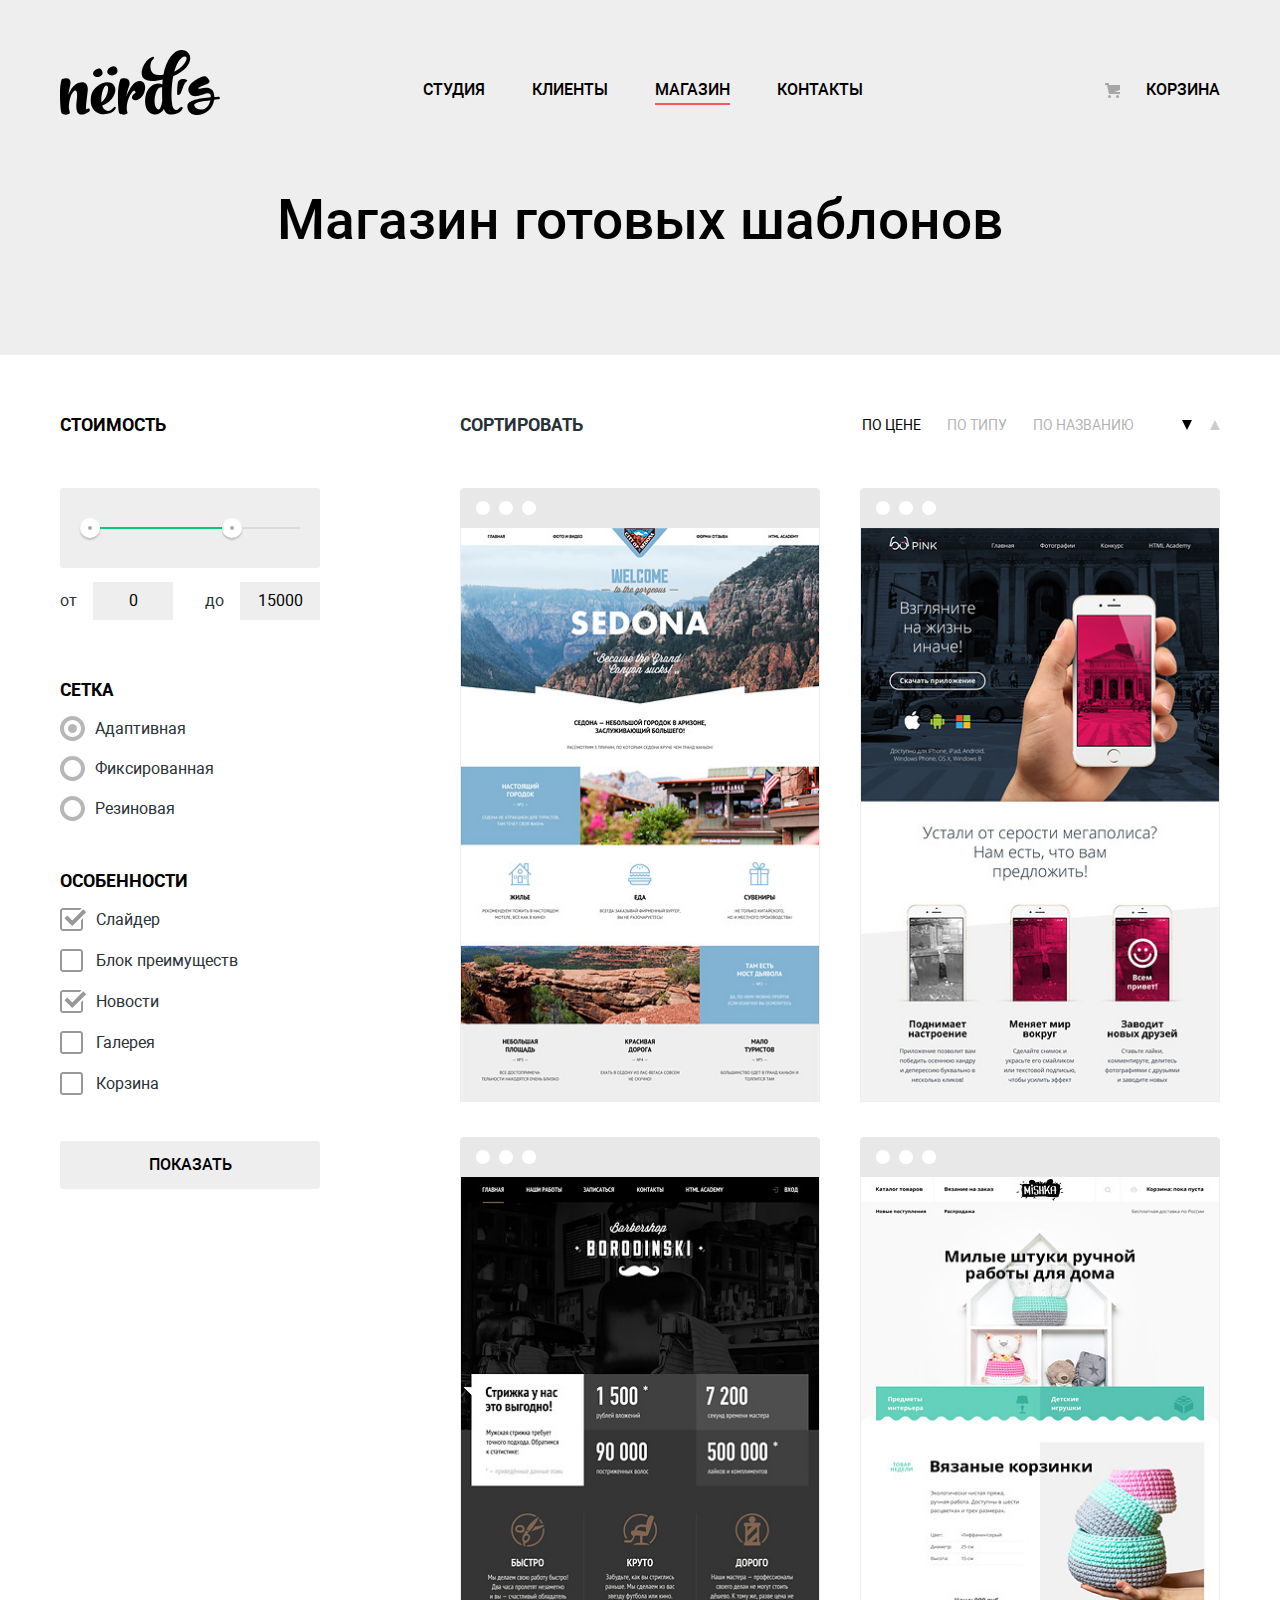
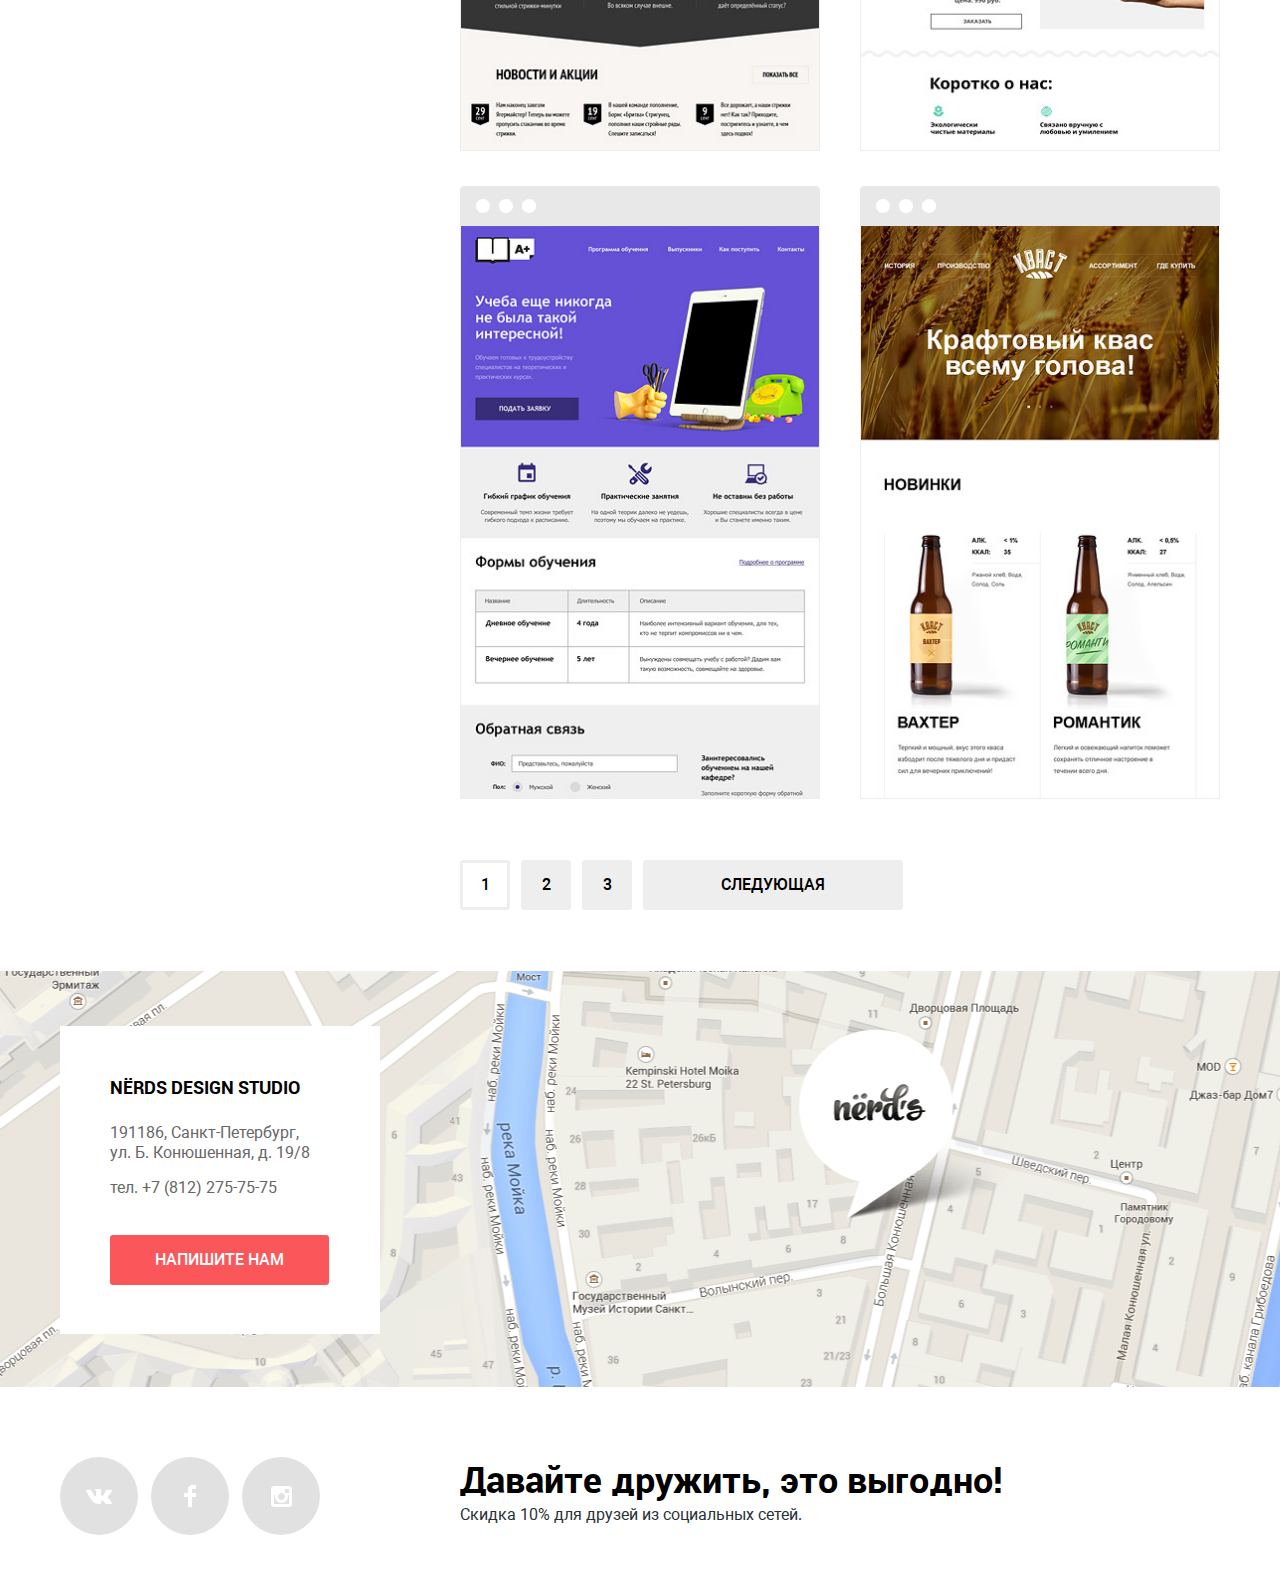
==== commit fd555557: "Исправляет навигацию" ====
--- a/catalog.html
+++ b/catalog.html
@@ -10,9 +10,9 @@
 		<nav class="main-navigation central">
 			<a class="logo-link" href="#"><img src="img/main-logo.svg" width="160" height="65" alt="Логотип сайта Nerds"></a>
 			<ul class="site-navigation-list">
-				<li class="site-navigation-item current"><a href="#">Студия</a></li>
+				<li class="site-navigation-item"><a href="#">Студия</a></li>
 				<li class="site-navigation-item"><a href="#">Клиенты</a></li>
-				<li class="site-navigation-item"><a href="#">Магазин</a></li>
+				<li class="site-navigation-item current"><a href="#">Магазин</a></li>
 				<li class="site-navigation-item"><a href="#">Контакты</a></li>
 			</ul>
 			<ul class="user-navigation-list">
@@ -109,10 +109,10 @@
 						</li>
 					</ul>
 					<ul class="sort-direction-list">
-						<li class="sort-direction-item down current">
+						<li class="sort-direction-item up current">
 							<a href="#"><span class="visually-hidden">Вниз</span></a>
 						</li>
-						<li class="sort-direction-item up">
+						<li class="sort-direction-item down">
 							<a href="#"><span class="visually-hidden">Вверх</span></a>
 						</li>
 					</ul>
--- a/css/style.css
+++ b/css/style.css
@@ -0,0 +1,1483 @@
+@font-face {
+	font-family: "Roboto";
+	src: url("../font/roboto.woff2") format("woff2"),
+		 url("../font/roboto.woff") format("woff");
+	font-weight: 400;
+	font-style: normal;
+}
+
+@font-face {
+	font-family: "Roboto";
+	src: url("../font/robotomedium.woff2") format("woff2"),
+		 url("../font/robotomedium.woff") format("woff");
+	font-weight: 500;
+	font-style: normal;
+}
+
+@font-face {
+	font-family: "Roboto";
+	src: url("../font/robotobold.woff2") format("woff2"),
+		 url("../font/robotobold.woff") format("woff");
+	font-weight: 700;
+	font-style: normal;
+}
+
+body {
+	margin: 0;
+
+	font-weight: 400;
+	font-size: 16px;
+	line-height: 24px;
+	font-family: "Roboto", "Arial", sans-serif;
+	color: #283136;
+}
+
+.central {
+	width: 1160px;
+	margin: 0 auto;
+}
+
+.visually-hidden {
+	position: absolute;
+
+	width: 1px;
+	height: 1px;
+	padding: 0;
+	margin: -1px;
+	border: 0;
+
+	white-space: nowrap;
+	clip-path: inset(100%);
+	clip: rect(0 0 0 0);
+	overflow: hidden;
+}
+
+.button {
+	display: inline-block;
+	padding: 15px 54px;
+	
+	font-weight: 500;
+	font-size: 16px;
+	line-height: 18px;
+	font-family: inherit;
+	color: #ffffff;
+	text-transform: uppercase;
+	text-decoration: none;
+
+	background-color: #fb565a;
+	border: none;
+	border-radius: 3px;
+	outline: none;
+}
+
+.button:hover,
+.button:focus {
+	background-color: #e74246;
+}
+
+.button:active {
+	color: rgba(255, 255, 255, 0.3);
+
+	background-color: #d7373b;
+	box-shadow: inset 0px 3px 0 0 rgba(0, 0, 0, 0.1);
+}
+
+/*------------------ Шапка сайта ---------------------*/
+
+.main-header {
+	padding-top: 50px;
+	padding-bottom: 18px;
+	background-color: #eeeeee;
+}
+
+.main-navigation {
+	display: flex;
+	justify-content: space-between;
+	align-items: center;
+}
+
+.logo-link {
+	display: inline-block;
+	width: 160px;
+	height: 65px;
+}
+
+.logo-link:hover {
+	opacity: 0.8;
+}
+
+.logo-link:active {
+	opacity: 0.3;
+}
+
+.logo-link img {
+	width: 100%;
+	height: auto;
+}
+
+.site-navigation-list,
+.user-navigation-list {
+	display: flex;
+	margin: 0;
+	margin-top: 15px;
+	padding: 0;
+
+	list-style: none;
+}
+
+.site-navigation-list {
+	margin-left: -40px;
+}
+
+.site-navigation-item:not(:last-child) {
+	margin-right: 47px;
+}
+
+.site-navigation-item a,
+.user-navigation-item a {
+	position: relative;
+
+	display: inline-block;
+
+	font-weight: 500;
+	line-height: 30px;
+	color: #000000;
+	text-decoration: none;
+	text-transform: uppercase;
+}
+
+.site-navigation-item a:hover,
+.user-navigation-item a:hover {
+	color: #fb565a;
+}
+
+.site-navigation-item a:active,
+.user-navigation-item a:active {
+	color: rgba(0, 0, 0, 0.3);
+}
+
+.site-navigation-item.current a::after,
+.user-navigation-item.current a::after {
+	content: "";
+
+	position: absolute;
+	left: 0;
+	bottom: 0;
+
+	width: 100%;
+	height: 2px;
+
+	background-color: #fb565a;
+}
+
+.user-navigation-item a {
+	padding-left: 41px;
+}
+
+.user-navigation-item a::before {
+	content: "";
+
+	position: absolute;
+	left: 0;
+	top: 0;
+	bottom: 0;
+	margin: auto;
+
+	width: 15px;
+	height: 15px;
+
+	background-image: url("../img/cart-icon.svg");
+	background-position: center;
+	background-repeat: no-repeat;
+}
+
+/*--------------------- Слайдер -----------------------*/
+
+.slider {
+	position: relative;
+
+	background-color: #eeeeee;
+}
+
+.slider input {
+	display: none;
+}
+
+.slider-list {
+	margin: 0;
+	padding: 0;
+
+	list-style: none;
+}
+
+.slider-item {
+	display: none;
+	min-height: 412px;
+	padding-top: 60px;
+	padding-bottom: 75px;
+	box-sizing: border-box;
+
+	background-position: right 30px bottom;
+	background-repeat: no-repeat;
+}
+
+.slider-item.first {
+	background-image: url(../img/slide1.png);
+}
+
+.slider-item.second {
+	background-image: url(../img/slide2.png);
+}
+
+.slider-item.third {
+	background-image: url(../img/slide3.png);
+}
+
+.slider-item-inner {
+	max-width: 560px;
+}
+
+.slider-item-title {
+	margin: 0;
+	margin-bottom: 25px;
+
+	font-weight: 500;
+	font-size: 55px;
+	line-height: 55px;
+	color: #000000;
+}
+
+.slider-item-description {
+	margin: 0;
+	margin-bottom: 40px;
+}
+
+.slider-control-list {
+	margin: 0;
+	padding: 0;
+	list-style: none;
+
+	position: absolute;
+	bottom: 100px;
+	left: 50%;
+	transform: translateX(-50%);
+
+	display: flex;
+}
+
+.slider-control-item:not(:last-child) {
+	margin-right: 27px;
+}
+
+.slider-control-item label {
+	position: relative;
+
+	display: block;
+	width: 18px;
+	height: 18px;
+
+	background-color: #ffffff;
+	border-radius: 50%;
+
+	cursor: pointer;
+}
+
+.slider-control-item label::after {
+	content: "";
+
+	position: absolute;
+	top: 0;
+	bottom: 0;
+	left: 0;
+	right: 0;
+
+	width: 8px;
+	height: 8px;
+	box-sizing: border-box;
+	margin: auto;
+
+	background-color: #ffffff;
+	border: 2px solid #ffffff;
+	border-radius: 50%;
+}
+
+.slider-control-item label:hover {
+	opacity: 0.8;
+}
+
+.slider input#slider-item-first:checked ~ .slider-control-list label[for="slider-item-first"]::after,
+.slider input#slider-item-second:checked ~ .slider-control-list label[for="slider-item-second"]::after,
+.slider input#slider-item-third:checked ~ .slider-control-list label[for="slider-item-third"]::after {
+	border: 2px solid #c1c1c1;
+}
+
+.slider input#slider-item-first:checked ~ .slider-list .slider-item.first,
+.slider input#slider-item-second:checked ~ .slider-list .slider-item.second,
+.slider input#slider-item-third:checked ~ .slider-list .slider-item.third {
+	display: block;
+}
+
+/*--------------- Услуги ---------------*/
+
+.benefits {
+	padding: 80px 0;
+
+	border-bottom: 2px solid #eeeeee;
+}
+
+.benefits-list {
+	margin: 0;
+	padding: 0;
+	list-style: none;
+
+	display: flex;
+}
+
+.benefits-item {
+	width: 300px;
+	min-height: 347px;
+
+	background-position: top;
+	background-repeat: no-repeat;
+}
+
+.benefits-item:not(:last-child) {
+	margin-right: 100px;
+}
+
+.benefits-item.website {
+	background-image: url("../img/services-1.png");
+}
+
+.benefits-item.application {
+	background-image: url("../img/services-2.png");
+}
+
+.benefits-item.presentation {
+	background-image: url("../img/services-3.png");
+}
+
+.benefits-item-title {
+	margin: 0;
+	margin-bottom: 18px;
+	padding-top: 170px;
+
+	font-weight: 700;
+	font-size: 24px;
+	line-height: 30px;
+	color: #000000;
+	text-transform: uppercase;
+}
+
+.benefits-item-description {
+	margin: 0;
+	margin-bottom: 30px;
+}
+
+.benefits-item-button {
+	padding: 16px 40px;
+}
+
+.benefits-item-button.green {
+	background-color: #00ca74;
+}
+
+.benefits-item-button.green:hover {
+	background-color: #00bc6c;
+}
+
+.benefits-item-button.green:active {
+	color: rgba(255, 255, 255, 0.3);
+
+	background-color: #00aa62;
+	box-shadow: inset 0px 3px 0 0 rgba(0, 0, 0, 0.1);
+}
+
+.benefits-item-button.yellow {
+	background-color: #efc84a;
+}
+
+.benefits-item-button.yellow:hover {
+	background-color: #eab534;
+}
+
+.benefits-item-button.yellow:active {
+	color: rgba(255, 255, 255, 0.3);
+
+	background-color: #e5a722;
+	box-shadow: inset 0px 3px 0 0 rgba(0, 0, 0, 0.1);
+}
+
+/*---------------- О нас ---------------*/
+
+.about {
+	padding: 42px 0 70px;
+	border-bottom: 2px solid #eeeeee;
+}
+
+.about-inner-top {
+	display: flex;
+	justify-content: space-between;
+	margin-bottom: 33px;
+}
+
+.about-container {
+	width: 660px;
+	padding-top: 32px;
+}
+
+.about-slogan {
+	display: block;
+	margin-bottom: 35px;
+
+	font-weight: 500;
+	font-size: 45px;
+	line-height: 45px;
+	color: #000000;
+}
+
+.about-description {
+	margin: 0;
+}
+
+.about-inner-bottom {
+	display: flex;
+	justify-content: space-between;
+}
+
+.about-list-slogan,
+.about-table-slogan {
+	display: block;
+
+	font-weight: 700;
+	font-size: 17px;
+	color: #000000;
+	text-transform: uppercase;
+}
+
+.about-list-slogan {
+	margin-bottom: 25px;
+}
+
+.about-list {
+	margin: 0;
+	padding: 0;
+	list-style: none;
+}
+
+.about-item {
+	position: relative;
+
+	padding-left: 37px;
+}
+
+.about-item:not(:last-child) {
+	margin-bottom: 25px;
+}
+
+.about-item::before {
+	content: "";
+
+	position: absolute;
+	left: 0;
+	top: 0;
+	bottom: 0;
+	margin: auto;
+
+	width: 25px;
+	height: 2px;
+
+	background-color: #fb565a;
+}
+
+
+.about-table-wrapper {
+	width: 360px;
+}
+
+.about-table-slogan {
+	margin-bottom: 43px;
+
+	text-align: center;
+}
+
+.about-table {
+	width: 360px;
+
+	border-collapse: collapse;
+	table-layout: fixed;
+}
+
+.about-table td,
+.about-table th {
+	padding: 0;
+}
+
+.about-table td {
+	width: 120px;
+	padding-bottom: 10px;
+
+	font-weight: 700;
+	font-size: 45px;
+	line-height: 45px;
+	color: #000000;
+	text-align: left;
+}
+
+.about-table td span {
+	position: relative;
+	bottom: 16px;
+
+	font-size: 26px;
+}
+
+.about-table th {
+	font-weight: 400;
+	text-align: left;
+	line-height: 18px;
+}
+
+/*------------- Партнеры ---------------*/
+
+.partners {
+	padding: 47px 0 35px;
+	margin-bottom: 80px;
+
+	border-bottom: 2px solid #eeeeee;
+}
+
+.partners-list {
+	margin: 0;
+	padding: 0;
+	list-style: none;
+
+	display: flex;
+	justify-content: space-between;
+	align-items: center;
+	padding-left: 30px;
+	padding-right: 10px;
+}
+
+.partners-item {
+	display: flex;
+	align-items: center;
+	width: 209px;
+	height: 90px;
+
+	opacity: 0.2;
+}
+
+.partners-item:first-child {
+    margin-top: 10px;
+}
+
+.partners-item:hover {
+	opacity: 1;
+}
+
+.partners-item:active {
+	opacity: 0.1;
+}
+
+.partners-item img {
+	width: 100%;
+	height: auto;
+}
+
+/*----------------- Контакты -----------------*/
+
+.contacts {
+	width: 100%;
+	height: 416px;
+
+	background-image: url("../img/map.png");
+	background-position: center;
+	background-repeat: no-repeat;
+}
+
+.contacts .central {
+	position: relative;
+}
+
+.contacts-inner {
+	position:absolute;
+	top: 55px;
+	left: 0;
+
+	width: 320px;
+	min-height: 308px;
+	padding: 47px 50px;
+	box-sizing: border-box;
+
+	background-color: #ffffff;
+}
+
+.contacts-slogan {
+	display: block;
+	margin-bottom: 20px;
+
+	font-weight: 700;
+	font-size: 18px;
+	line-height: 30px;
+	color: #000000;
+	text-transform: uppercase; 
+}
+
+.contacts-description {
+	margin: 0;
+	margin-bottom: 15px;
+
+	line-height: 20px;
+	color: #666666;
+}
+
+.contacts-description:last-of-type {
+	margin-bottom: 37px;
+}
+
+.contacts-button {
+	width: 219px;
+	padding: 16px 37px;
+	box-sizing: border-box;
+
+	text-align: center;
+}
+
+/*-------------- Социальные сети -------------*/
+
+.socials {
+	display: flex;
+	padding: 70px 0 48px;
+}
+
+.socials-list {
+	margin: 0;
+	padding: 0;
+	list-style: none;
+
+	display: flex;
+	width: 260px;
+	margin-right: 140px;
+	justify-content: space-between;
+}
+
+.socials-item a {
+	position: relative;
+
+	display: block;
+	width: 78px;
+	height: 78px;
+	
+	background-color: #e1e1e1;
+	border-radius: 50%;
+}
+
+.socials-item a::after {
+	content: "";
+
+	position: absolute;
+	top: 0;
+	bottom: 0;
+	left: 0;
+	right: 0;
+	margin: auto;
+
+	width: 26px;
+	height: 26px;
+
+	background-position: center;
+	background-repeat: no-repeat;
+}
+
+.socials-item.vkontakte a::after {
+	background-image: url("../img/vk-icon.svg");
+}
+
+.socials-item.facebook a::after  {
+	background-image: url("../img/fb-icon.svg");
+}
+
+.socials-item.instagram a::after  {
+	background-image: url("../img/insta-icon.svg");
+}
+
+.socials-item a:hover {
+	background-color: #e74246;
+}
+
+.socials-item a:active {
+	background-color: #d7373b;
+	box-shadow: inset 0 3px 0 0 rgba(0, 0, 0, 0.1);
+}
+
+.socials-item a:active::after {
+	opacity: 0.3;
+}
+
+.socials-slogan {
+	font-weight: 700;
+	font-size: 36px;
+	line-height: 46px;
+	color: #000000;
+}
+
+.socials-description {
+	margin: 0;
+}
+
+/*------------------ Модальное окно ---------------------*/
+
+.modal {
+	position: fixed;
+	top: 0;
+	bottom: 0;
+	left: 0;
+	right: 0;
+
+	display: none;
+	width: 960px;
+	height: 590px;
+	box-sizing: border-box;
+	padding: 65px 100px;
+	margin: auto;
+
+	background-color: #ffffff;
+	box-shadow: 0px 20px 40px 0px rgba(0, 0, 0, 0.75);
+}
+
+.feedback.active {
+	display: block;
+}
+
+.feedback-title {
+	margin: 0;
+	margin-bottom: 40px;
+
+	font-weight: 500;
+	font-size: 45px;
+	line-height: 45px;
+}
+
+.feedback-form {
+	width: 760px;
+}
+
+.feedback-container {
+	display: flex;
+	justify-content: space-between;
+	margin-bottom: 30px;
+}
+
+.feedback-field {
+	display: flex;
+	flex-direction: column;
+	margin: 0;
+}
+
+.feedback-field label {
+	margin-bottom: 7px;
+
+	font-weight: 700;
+	font-size: 17px;
+	color: #000000;
+}
+
+.feedback-field input,
+.feedback-field textarea {
+	padding: 0;
+	background: none;
+	border: none;
+
+	box-sizing: border-box;
+	padding: 10px 16px;
+
+	font: inherit;
+
+	border: 2px solid #d7dcde;
+	border-radius: 3px;
+	outline: none;
+}
+
+.feedback-field input::-webkit-input-placeholder,
+.feedback-field textarea::-webkit-input-placeholder {
+	color: #444444;
+	opacity: 0.5;
+}
+
+.feedback-field input::-moz-placeholder,
+.feedback-field textarea::-moz-placeholder {
+	color: #444444;
+	opacity: 0.5;
+}
+
+.feedback-field input:-moz-placeholder,
+.feedback-field textarea:-moz-placeholder {
+	color: #444444;
+	opacity: 0.5;
+}
+
+.feedback-field input:-ms-input-placeholder,
+.feedback-field textarea:-ms-input-placeholder {
+	color: #444444;
+	opacity: 0.5;
+}
+
+.feedback-field input::-ms-input-placeholder,
+.feedback-field textarea::-ms-input-placeholder {
+	color: #444444;
+	opacity: 0.5;
+}
+
+.feedback-field input::placeholder,
+.feedback-field textarea::placeholder {
+	color: #444444;
+	opacity: 0.5;
+}
+
+.feedback-field input:hover,
+.feedback-field textarea:hover {
+	border: 2px solid #b4b9bb;
+}
+
+.feedback-field input:focus,
+.feedback-field textarea:focus {
+	border: 2px solid #000000;
+	color: #000000;
+}
+
+.feedback-field input:focus::-webkit-input-placeholder,
+.feedback-field textarea:focus::-webkit-input-placeholder {
+	color: #444444;
+	opacity: 1;
+}
+
+.feedback-field input:focus::-moz-placeholder,
+.feedback-field textarea:focus::-moz-placeholder {
+	color: #444444;
+	opacity: 1;
+}
+
+.feedback-field input:focus:-moz-placeholder,
+.feedback-field textarea:focus:-moz-placeholder {
+	color: #444444;
+	opacity: 1;
+}
+
+.feedback-field input:focus:-ms-input-placeholder,
+.feedback-field textarea:focus:-ms-input-placeholder {
+	color: #444444;
+	opacity: 1;
+}
+
+.feedback-field input:focus::-ms-input-placeholder,
+.feedback-field textarea:focus::-ms-input-placeholder {
+	color: #444444;
+	opacity: 1;
+}
+
+.feedback-field input:focus::placeholder,
+.feedback-field textarea:focus::placeholder {
+	color: #444444;
+	opacity: 1;
+}
+
+.feedback-field input:invalid,
+.feedback-field textarea:invalid {
+	border: 2px solid #e74246;
+	color: #e74246;
+}
+
+.feedback-field input {
+	width: 360px;
+}
+
+.feedback-field.feedback-text {
+	margin-bottom: 47px;
+}
+
+.feedback-field textarea {
+	width: 760px;
+	height: 120px;
+}
+
+.feedback-button {
+	width: 260px;
+}
+
+.modal-close {
+	padding: 0;
+	border: none;
+	background: none;
+
+	position: absolute;
+	top: 80px;
+	right: 90px;
+
+	width: 21px;
+	height: 21px;
+
+	background-image: url("../img/close-cross.svg");
+	background-position: center;
+	background-repeat: no-repeat;
+
+	opacity: 0.3;
+}
+
+.modal-close:hover {
+	opacity: 1;
+}
+
+.modal-close:active {
+	opacity: 0.1;
+}
+
+/*------------------ Cтраница каталога -------------------*/
+
+.catalog-title-wrapper {
+	display: flex;
+	justify-content: center;
+	width: 100%;
+	min-height: 222px;
+	box-sizing: border-box;
+	padding: 60px 0;
+	margin-bottom: 55px;
+
+	background-color: #eeeeee;
+}
+
+.catalog-title {
+	margin: 0;
+
+	font-weight: 500;
+	font-size: 55px;
+	line-height: 55px;
+	color: #000000;
+}
+
+.catalog-container {
+	display: flex;
+	justify-content: space-between;
+}
+
+/*------------------- Фильтры --------------------*/
+
+.catalog-container-left {
+	width: 260px;
+}
+
+.filters-form fieldset {
+	margin: 0;
+	padding: 0;
+	border: none;
+
+	margin-bottom: 45px;
+}
+
+.filters-form legend {
+	margin-bottom: 12px;
+	padding: 0;
+
+	font-weight: 700;
+	font-size: 18px;
+	line-height: 30px;
+	color: #000000;
+	text-transform: uppercase;
+}
+
+fieldset.filters-price {
+	margin-bottom: 55px;
+}
+
+.filters-price legend {
+	margin-bottom: 48px;
+}
+
+.filters-price-control {
+	display: flex;
+	align-items: center;
+	width: 260px;
+	height: 80px;
+	padding: 0 20px;
+	margin-bottom: 14px;
+	box-sizing: border-box;
+
+	background-color: #eeeeee;
+	background-image: linear-gradient(#d7dcde, #d7dcde);
+	background-position: center;
+	background-size: 219px 2px;
+	background-repeat: no-repeat;
+	border-radius: 3px;
+}
+
+.filters-price-button {
+	width: 20px;
+	height: 20px;
+	box-sizing: border-box;
+
+	border: 8px solid #ffffff;
+	background-color: #ababab;
+	border-radius: 50%;
+	box-shadow: 0px 2px 2px 0px rgba(0, 0, 0, 0.2);
+}
+
+.filters-price-button:hover {
+	border: 7px solid #ffffff;
+}
+
+.filters-price-range {
+	width: 122px;
+	height: 2px;
+
+	background-color: #00ca74;
+}
+
+.filters-price-container {
+	display: flex;
+	justify-content: space-between;
+}
+
+.filters-price-value {
+	width: 115px;
+}
+
+.filters-price-value input {
+	padding: 0;
+	border: none;
+
+	width: 80px;
+	min-height: 38px;
+	margin-left: 12px;
+
+	font: inherit;
+	text-align: center;
+
+	background-color: #eeeeee;
+}
+
+.filters-price-value input[type="number"]::-webkit-outer-spin-button,
+.filters-price-value input[type="number"]::-webkit-inner-spin-button {
+    -webkit-appearance: none;
+    margin: 0;
+}
+
+.filters-price-value input[type="number"] {
+    -moz-appearance: textfield;
+}
+
+.filters-price-value input[type="number"]:hover,
+.filters-price-value input[type="number"]:focus {
+    -moz-appearance: number-input;
+}
+
+.filters-grid-list {
+	margin: 0;
+	padding: 0;
+	list-style: none;
+}
+
+.filters-grid-item:not(:last-child) {
+	margin-bottom: 16px;
+}
+
+.filters-grid-item input {
+	display: none;
+}
+
+.filters-grid-item label {
+	position: relative;
+	padding-left: 35px;
+
+	line-height: 20px;
+}
+
+.filters-grid-item label::before {
+	content: "";
+
+	position: absolute;
+	left: 0;
+	bottom: 0;
+	top: 0;
+
+	width: 25px;
+	height: 25px;
+	box-sizing: border-box;
+	margin: auto;
+
+	background-image: url("../img/radio-off.svg");
+	background-position: center;
+	background-repeat: no-repeat;
+
+	opacity: 0.4;
+}
+
+.filters-grid-item label:hover {
+	color: #000000;
+}
+
+.filters-grid-item label:hover::before {
+	opacity: 1;
+}
+
+.filters-grid-item label:active {
+	opacity: 0.3;
+}
+
+.filters-grid-item label:active::before {
+	opacity: 0.1;
+}
+
+
+.filters-grid-item input:checked + label::before {
+	background-image: url("../img/radio-on.svg");
+}
+
+.filters-features-list {
+	margin: 0;
+	padding: 0;
+	list-style: none;
+}
+
+.filters-features-item:not(:last-child) {
+	margin-bottom: 17px;
+}
+
+.filters-features-item input {
+	display: none;
+}
+
+.filters-features-item label {
+	position: relative;
+	padding-left: 36px;
+
+	line-height: 20px;
+}
+
+.filters-features-item label::before {
+	content: "";
+
+	position: absolute;
+	top: 0;
+	bottom: 0;
+	left: 0;
+	margin: auto;
+
+	width: 27px;
+	height: 23px;
+
+	background-image: url("../img/checkbox-off.svg");
+	background-position: left;
+	background-repeat: no-repeat;
+
+	opacity: 0.4;
+}
+
+.filters-features-item label:hover {
+	color: #000000;
+}
+
+.filters-features-item label:hover::before {
+	opacity: 1;
+}
+
+.filters-features-item label:active {
+	opacity: 0.3;
+}
+
+.filters-features-item label:active::before {
+	opacity: 0.1;
+}
+
+.filters-features-item input:checked + label::before {
+	background-image: url("../img/checkbox-on.svg");
+}
+
+.filters-button {
+	width: 100%;
+
+	color: #000000;
+
+	background-color: #eeeeee;
+}
+
+.filters-button:hover,
+.filters-button:focus {
+	background-color: #dfdfdf;
+}
+
+.filters-button:active {
+	color: rgba(0, 0, 0, 0.3);
+
+	background-color: #dfdfdf;
+	box-shadow: inset 0px 3px 0px 0px #bfbfbf;
+}
+
+/*------------------ Сортировка ---------------------*/
+
+.catalog-container-right {
+	width: 760px;
+}
+
+.sort {
+	display: flex;
+	align-items: center;
+	margin-bottom: 48px;
+}
+
+.sort-title {
+	margin-right: auto;
+
+	font-weight: 700;
+	font-size: 18px;
+	line-height: 30px;
+	text-transform: uppercase;
+}
+
+.sort-type-list {
+	display: flex;
+	margin: 0;
+	margin-right: 48px;
+	padding: 0;
+
+	list-style: none;
+}
+
+.sort-type-item:not(:last-child) {
+	margin-right: 26px;
+}
+
+.sort-type-item a {
+	font-size: 14px;
+	line-height: 18px;
+	color: #000000;
+	text-transform: uppercase;
+	text-decoration: none;
+
+	opacity: 0.3;
+}
+
+.sort-type-item a:hover {
+	opacity: 0.6;
+}
+
+.sort-type-item a:active,
+.sort-type-item.current a {
+	opacity: 1;
+}
+
+.sort-direction-list {
+	display: flex;
+	margin: 0;
+	padding: 0;
+
+	list-style: none;
+}
+
+.sort-direction-item:not(:last-child) {
+	margin-right: 18px;
+}
+
+.sort-direction-item.down a,
+.sort-direction-item.up a {
+	display: block;
+
+	border: 5px solid transparent;
+
+	opacity: 0.2;
+}
+
+.sort-direction-item a:hover {
+	opacity: 0.6;
+}
+
+.sort-direction-item.current a,
+.sort-direction-item a:active {
+	opacity: 1;
+}
+
+.sort-direction-item.down a {
+	border-bottom: 10px solid #000000;
+	border-top: none;
+}
+
+
+.sort-direction-item.up a {
+	border-top: 10px solid #000000;
+	border-bottom: none;
+}
+
+/*------------------- Список товаров ----------------------*/
+
+
+.catalog-list {
+	display:flex;
+	flex-wrap: wrap;
+	margin: 0;
+	margin-bottom: 61px;
+	padding: 0;
+
+	list-style: none;
+}
+
+.catalog-item {
+	position: relative;
+	width: 360px;
+	box-sizing: border-box;
+	margin-bottom: 35px;
+}
+
+.catalog-item::before {
+	content: "";
+
+	display: block;
+	width: 100%;
+	height: 40px;
+
+	background-image: url("../img/browser.svg");
+	background-position: top;
+	background-repeat: no-repeat;
+
+	opacity: 0.12;
+}
+
+.catalog-item:nth-last-child(1),
+.catalog-item:nth-last-child(2) {
+	margin-bottom: 0;
+}
+
+.catalog-item:nth-child(odd) {
+	margin-right: 40px;
+}
+
+.catalog-item:hover {
+	box-shadow: 0px 6px 15px 0 rgba(0, 0, 0, 0.25);
+}
+
+.catalog-item:hover::before {
+	opacity: 1;
+}
+
+.catalog-item:hover .catalog-item-info {
+	display: block;
+}
+
+.catalog-item:hover .catalog-item-inner {
+	box-shadow:	none;
+	padding: 0;
+}
+
+.catalog-item-inner {
+	padding: 0 1px 1px;
+	box-shadow:	inset 0px 0px 0px 1px rgba(77, 77, 77, 0.1);
+}
+
+.catalog-item-image {
+	display: block;
+	width: 100%;
+	height: auto;
+}
+
+.catalog-item-info {
+	position: absolute;
+	bottom: 0;
+	left: 0;
+
+	display: none;
+	width: 100%;
+	min-height: 231px;
+	padding: 27px 60px 20px;
+	box-sizing: border-box;
+
+	text-align: center;
+
+	background-color: #eeeeee;
+}
+
+.catalog-item-title {
+	margin: 0;
+	margin-bottom: 16px;
+
+	font-weight: 700;
+	font-size: 18px;
+	line-height: 30px;
+	color: #000000;
+	text-transform: uppercase;
+}
+
+.catalog-item-description {
+	margin: 0;
+	margin-bottom: 30px;
+
+	font-size: 16px;
+	line-height: 18px;
+	color: #666666;
+}
+
+.catalog-item-button {
+	width: 200px;
+	box-sizing: border-box;
+}
+
+.catalog-item-button:active {
+	color: #ffffff;
+}
+
+/*--------------------- Пагинация --------------------*/
+
+.pagination {
+	margin-bottom: 61px;
+}
+
+.pagination-list {
+	display: flex;
+	margin: 0;
+	padding: 0;
+
+	list-style: none;
+}
+
+.pagination-item:not(:last-child) {
+	margin-right: 11px;
+}
+
+.pagination-item a {
+	display: block;
+	min-height: 50px;
+	min-width: 50px;
+	box-sizing: border-box;
+
+	font-weight: 500;
+	font-size: 16px;
+	line-height: 50px;
+	color: #000000;
+	text-align: center;
+	text-decoration: none;
+	text-transform: uppercase;
+
+	background-color: #eeeeee;
+	border-radius: 3px;
+}
+
+.pagination-item a:hover {
+	background-color: #dfdfdf;
+}
+
+.pagination-item a:active {
+	color: rgba(0, 0, 0, 0.3);
+
+	background-color: #d5d5d5;
+	box-shadow: inset 0px 3px 0px 0px #bfbfbf;
+}
+
+.pagination-item.current a {
+	background-color: #ffffff;
+	box-shadow: inset 0px 0px 0px 3px #eeeeee;
+}
+
+.pagination-item.back a ,
+.pagination-item.ahead a {
+	width: 260px;
+}
+
+.pagination-item.back {
+	display: none;
+}